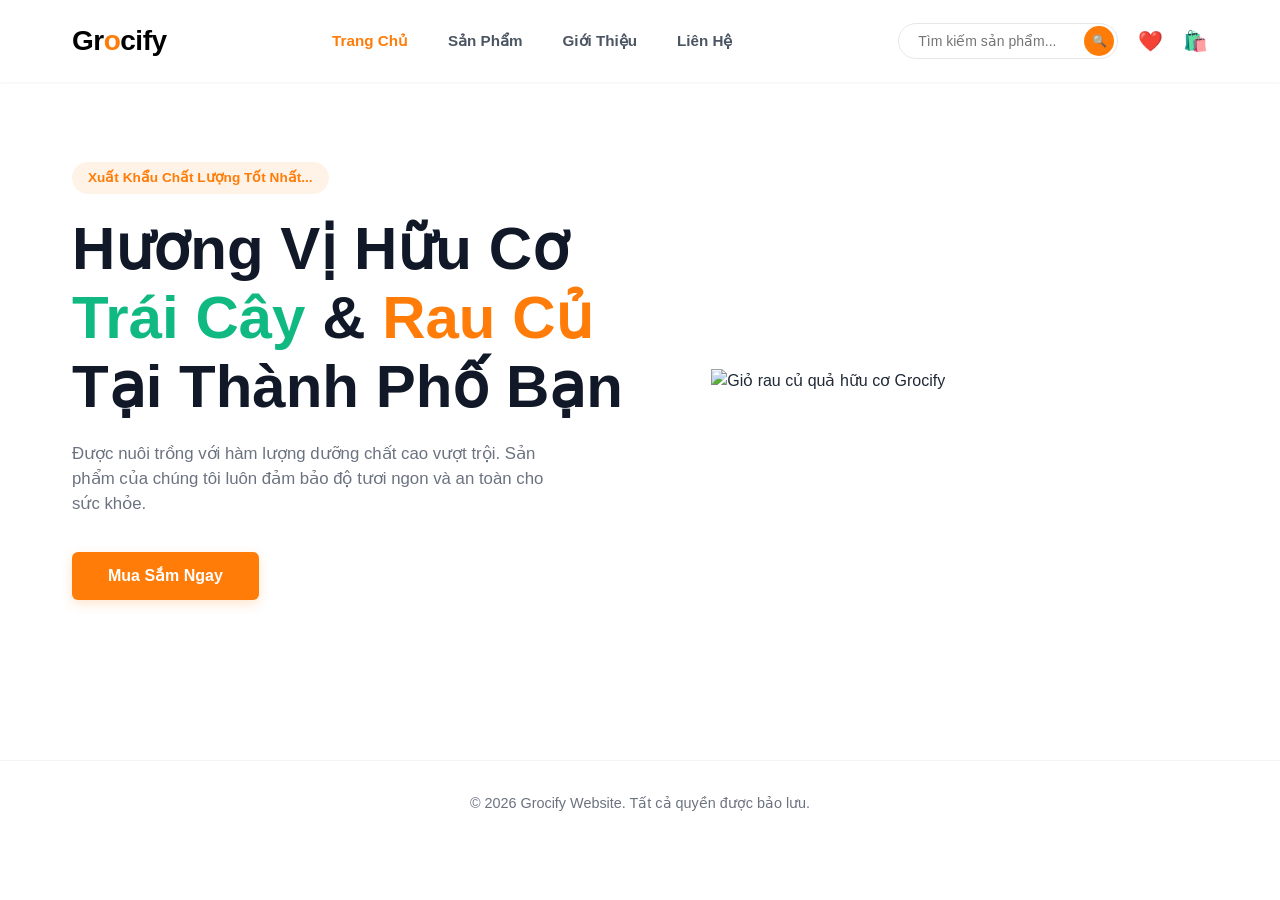
==== index.html @ 8573f3ae "upfile" ====
<!DOCTYPE html>
<html lang="vi">
<head>
    <meta charset="UTF-8">
    <meta name="viewport" content="width=device-width, initial-scale=1.0">
    <title>Grocify - Thực Phẩm Sạch</title>
    <link rel="stylesheet" href="css/style.css">
</head>
<body>

    <header>
        <div class="nav-container">
            <a href="index.html" class="logo">Gr<span>o</span>cify</a>
            <nav>
                <ul>
                    <li><a href="index.html" class="active">Trang Chủ</a></li>
                    <li><a href="html/san-pham.html">Sản Phẩm</a></li>
                    <li><a href="html/gioi-thieu.html">Giới Thiệu</a></li>
                    <li><a href="html/lien-he.html">Liên Hệ</a></li>
                </ul>
            </nav>
            <div class="nav-right">
                <div class="search-box">
                    <input type="text" id="search-input" placeholder="Tìm kiếm sản phẩm...">
                    <button class="search-icon">🔍</button>
                </div>
                <button class="icon-btn">❤️</button>
                <button class="icon-btn">🛍️</button>
            </div>
        </div>
    </header>

    <main>
        <div class="hero-container">
            <div class="hero-content">
                <span class="badge">Xuất Khẩu Chất Lượng Tốt Nhất...</span>
                <h1>
                    Hương Vị Hữu Cơ<br>
                    <span class="green-text">Trái Cây</span> & <span class="orange-text">Rau Củ</span><br>
                    Tại Thành Phố Bạn
                </h1>
                <p>Được nuôi trồng với hàm lượng dưỡng chất cao vượt trội. Sản phẩm của chúng tôi luôn đảm bảo độ tươi ngon và an toàn cho sức khỏe.</p>
                <a href="html/san-pham.html" class="btn-shop-now">Mua Sắm Ngay</a>
            </div>
            <div class="hero-image">
                <img src="https://i.ibb.co/b36gGfM/vegetable-basket.png" alt="Giỏ rau củ quả hữu cơ Grocify">
            </div>
        </div>
    </main>

    <footer>
        <p>&copy; 2026 Grocify Website. Tất cả quyền được bảo lưu.</p>
    </footer>

    <script src="script.js"></script>
</body>
</html>
---- css/style.css ----
/* ==========================================================================
   1. RESET & BASE STYLES
   ========================================================================== */
* {
    margin: 0;
    padding: 0;
    box-sizing: border-box;
    font-family: 'Segoe UI', Tahoma, Geneva, Verdana, sans-serif;
}

body {
    background-color: #ffffff;
    color: #1f2937;
    line-height: 1.5;
}

/* ==========================================================================
   2. HEADER & NAVIGATION
   ========================================================================== */
header {
    background-color: #ffffff;
    position: sticky;
    top: 0;
    z-index: 100;
    box-shadow: 0 1px 3px rgba(0,0,0,0.05);
}

.nav-container {
    max-width: 1200px;
    margin: 0 auto;
    display: flex;
    justify-content: space-between;
    align-items: center;
    padding: 1.25rem 2rem;
}

.logo {
    text-decoration: none;
    font-size: 1.75rem;
    font-weight: 700;
    color: #000000;
    letter-spacing: -0.5px;
}

.logo span {
    color: #ff7c08;
}

nav ul {
    display: flex;
    list-style: none;
    gap: 2.5rem;
}

nav ul li a {
    text-decoration: none;
    color: #4b5563;
    font-weight: 600;
    font-size: 0.95rem;
    transition: color 0.2s;
}

nav ul li a:hover, nav ul li a.active {
    color: #ff7c08;
}

.nav-right {
    display: flex;
    align-items: center;
    gap: 1.25rem;
}

/* Thanh tìm kiếm tròn */
.search-box {
    display: flex;
    align-items: center;
    position: relative;
}

.search-box input {
    padding: 0.55rem 2.8rem 0.55rem 1.2rem;
    border: 1px solid #e5e7eb;
    border-radius: 50px;
    outline: none;
    width: 220px;
    font-size: 0.875rem;
    transition: border-color 0.2s;
}

.search-box input:focus {
    border-color: #ff7c08;
}

.search-icon {
    position: absolute;
    right: 4px;
    background-color: #ff7c08;
    color: white;
    border: none;
    width: 30px;
    height: 30px;
    border-radius: 50%;
    cursor: pointer;
    display: flex;
    align-items: center;
    justify-content: center;
    font-size: 0.75rem;
}

.icon-btn {
    background: none;
    border: none;
    font-size: 1.25rem;
    cursor: pointer;
    color: #1f2937;
    position: relative;
}

/* ==========================================================================
   3. HERO SECTION (TRANG CHỦ)
   ========================================================================== */
.hero-container {
    max-width: 1200px;
    margin: 0 auto;
    padding: 5rem 2rem;
    display: grid;
    grid-template-columns: 1.1fr 0.9fr;
    align-items: center;
    gap: 2rem;
}

.hero-content {
    display: flex;
    flex-direction: column;
    align-items: flex-start;
}

.badge {
    background-color: #fff3e7;
    color: #ff7c08;
    padding: 0.35rem 1rem;
    border-radius: 50px;
    font-weight: 600;
    font-size: 0.85rem;
    margin-bottom: 1.25rem;
}

.hero-content h1 {
    font-size: 3.75rem;
    line-height: 1.15;
    font-weight: 800;
    color: #111827;
    margin-bottom: 1.25rem;
}

.hero-content h1 .green-text { color: #10b981; }
.hero-content h1 .orange-text { color: #ff7c08; }

.hero-content p {
    color: #6b7280;
    font-size: 1.05rem;
    max-width: 480px;
    margin-bottom: 2.25rem;
}

.btn-shop-now {
    display: inline-block;
    background: #ff7c08;
    color: white;
    padding: 0.75rem 2.25rem;
    border-radius: 6px;
    text-decoration: none;
    font-weight: 700;
    font-size: 1rem;
    box-shadow: 0 4px 12px rgba(255, 124, 8, 0.2);
    transition: all 0.2s;
}

.btn-shop-now:hover {
    background-color: #e06900;
    transform: translateY(-1px);
}

.hero-image img {
    width: 100%;
    max-height: 450px;
    object-fit: contain;
}

/* ==========================================================================
   4. CẤU TRÚC DANH MỤC & DANH SÁCH SẢN PHẨM (SAN-PHAM.HTML)
   ========================================================================== */
.main-wrapper {
    max-width: 1200px;
    margin: 2.5rem auto;
    padding: 0 2rem;
    min-height: 65vh;
}

.page-title {
    text-align: center;
    font-size: 2.25rem;
    font-weight: 700;
    margin-bottom: 2rem;
}

/* Hệ thống Tab giống video */
.category-tabs {
    display: flex;
    justify-content: center;
    gap: 1rem;
    margin-bottom: 2.5rem;
    flex-wrap: wrap;
}

.tab-btn {
    background-color: #f3f4f6;
    border: none;
    padding: 0.6rem 1.5rem;
    border-radius: 50px;
    font-weight: 600;
    color: #4b5563;
    cursor: pointer;
    transition: all 0.2s;
}

.tab-btn:hover, .tab-btn.active {
    background-color: #ff7c08;
    color: white;
}

/* Grid sản phẩm */
.product-grid {
    display: grid;
    grid-template-columns: repeat(auto-fill, minmax(260px, 1fr));
    gap: 2rem;
}

.product-card {
    background: #ffffff;
    border: 1px solid #f3f4f6;
    border-radius: 12px;
    padding: 1.5rem;
    text-align: center;
    transition: all 0.3s ease;
    box-shadow: 0 2px 4px rgba(0,0,0,0.02);
    position: relative;
}

.product-card:hover {
    transform: translateY(-5px);
    box-shadow: 0 10px 20px rgba(0, 0, 0, 0.05);
    border-color: #e5e7eb;
}

.product-card img {
    width: 150px;
    height: 150px;
    object-fit: contain;
    margin: 0 auto 1.25rem auto;
    display: block;
}

.product-card h3 {
    font-size: 1.05rem;
    color: #1f2937;
    margin-bottom: 0.5rem;
    font-weight: 600;
}

.product-price {
    color: #ff7c08;
    font-weight: 700;
    font-size: 1.2rem;
    margin-bottom: 1.25rem;
}

.btn-detail {
    display: inline-block;
    border: 1px solid #ff7c08;
    color: #ff7c08;
    padding: 0.45rem 1.25rem;
    border-radius: 6px;
    text-decoration: none;
    font-weight: 600;
    font-size: 0.9rem;
    transition: all 0.2s;
}

.btn-detail:hover {
    background-color: #ff7c08;
    color: white;
}

/* ==========================================================================
   5. TRANG CHI TIẾT SẢN PHẨM (CHI-TIET.HTML)
   ========================================================================== */
.detail-container {
    display: grid;
    grid-template-columns: 1fr 1fr;
    gap: 4rem;
    align-items: center;
    margin-top: 1rem;
}

.detail-img-wrapper {
    background-color: #f9fafb;
    border-radius: 16px;
    padding: 3rem;
    display: flex;
    justify-content: center;
    align-items: center;
}

.detail-img-wrapper img {
    max-width: 100%;
    max-height: 350px;
    object-fit: contain;
}

.detail-info h2 {
    font-size: 2.5rem;
    font-weight: 800;
    color: #111827;
    margin-bottom: 0.75rem;
}

.detail-info .category-lbl {
    color: #9ca3af;
    font-size: 0.9rem;
    text-transform: uppercase;
    font-weight: 700;
    margin-bottom: 1rem;
}

.detail-info .price {
    font-size: 2rem;
    color: #ff7c08;
    font-weight: 700;
    margin-bottom: 1.5rem;
}

.detail-info p {
    color: #4b5563;
    font-size: 1.05rem;
    margin-bottom: 2.5rem;
}

/* ==========================================================================
   6. CÁC TRANG NỘI DUNG TĨNH (GIOI-THIEU / LIEN-HE)
   ========================================================================== */
.static-card {
    background: #ffffff;
    border: 1px solid #e5e7eb;
    border-radius: 12px;
    padding: 3rem;
    max-width: 800px;
    margin: 0 auto;
    box-shadow: 0 4px 6px -1px rgba(0,0,0,0.05);
}

.static-card h3 {
    font-size: 1.5rem;
    color: #111827;
    margin-bottom: 1.25rem;
}

.static-card p {
    color: #4b5563;
    margin-bottom: 1.25rem;
    font-size: 1.05rem;
}

.contact-info-list {
    list-style: none;
    margin-top: 1.5rem;
}

.contact-info-list li {
    margin-bottom: 1rem;
    font-size: 1.05rem;
}

.contact-info-list strong {
    color: #111827;
    width: 140px;
    display: inline-block;
}

/* ==========================================================================
   7. FOOTER
   ========================================================================== */
footer {
    background-color: #ffffff;
    border-top: 1px solid #f3f4f6;
    color: #6b7280;
    padding: 2rem 0;
    text-align: center;
    margin-top: 5rem;
    font-size: 0.9rem;
    font-weight: 500;
}

/* ==========================================================================
   8. RESPONSIVE MEDIA QUERIES
   ========================================================================== */
@media (max-width: 992px) {
    .hero-container {
        grid-template-columns: 1fr;
        text-align: center;
        padding: 3rem 2rem;
    }
    .hero-content {
        align-items: center;
    }
    .hero-content h1 {
        font-size: 2.75rem;
    }
    .detail-container {
        grid-template-columns: 1fr;
        gap: 2rem;
    }
}

@media (max-width: 768px) {
    .nav-container {
        flex-direction: column;
        gap: 1.25rem;
    }
    nav ul {
        gap: 1.5rem;
    }
}
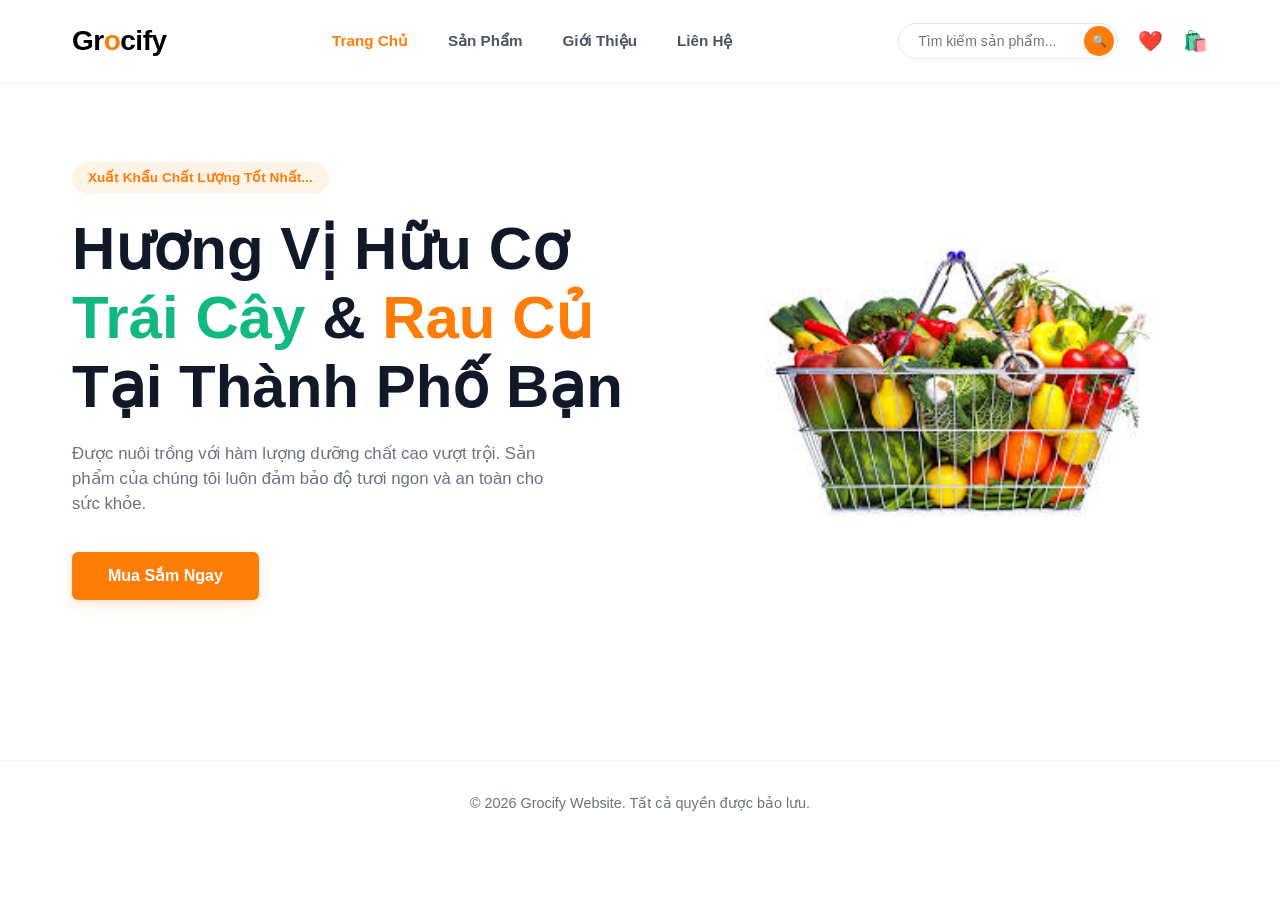
==== commit 0fcfa0a6: "btap" ====
--- a/index.html
+++ b/index.html
@@ -43,7 +43,7 @@
                 <a href="html/san-pham.html" class="btn-shop-now">Mua Sắm Ngay</a>
             </div>
             <div class="hero-image">
-                <img src="https://i.ibb.co/b36gGfM/vegetable-basket.png" alt="Giỏ rau củ quả hữu cơ Grocify">
+                <img src="assets/logo.jpg" alt="Giỏ rau củ quả hữu cơ Grocify">
             </div>
         </div>
     </main>
@@ -52,6 +52,6 @@
         <p>&copy; 2026 Grocify Website. Tất cả quyền được bảo lưu.</p>
     </footer>
 
-    <script src="script.js"></script>
+    <script src="js/script.js"></script>
 </body>
 </html>
